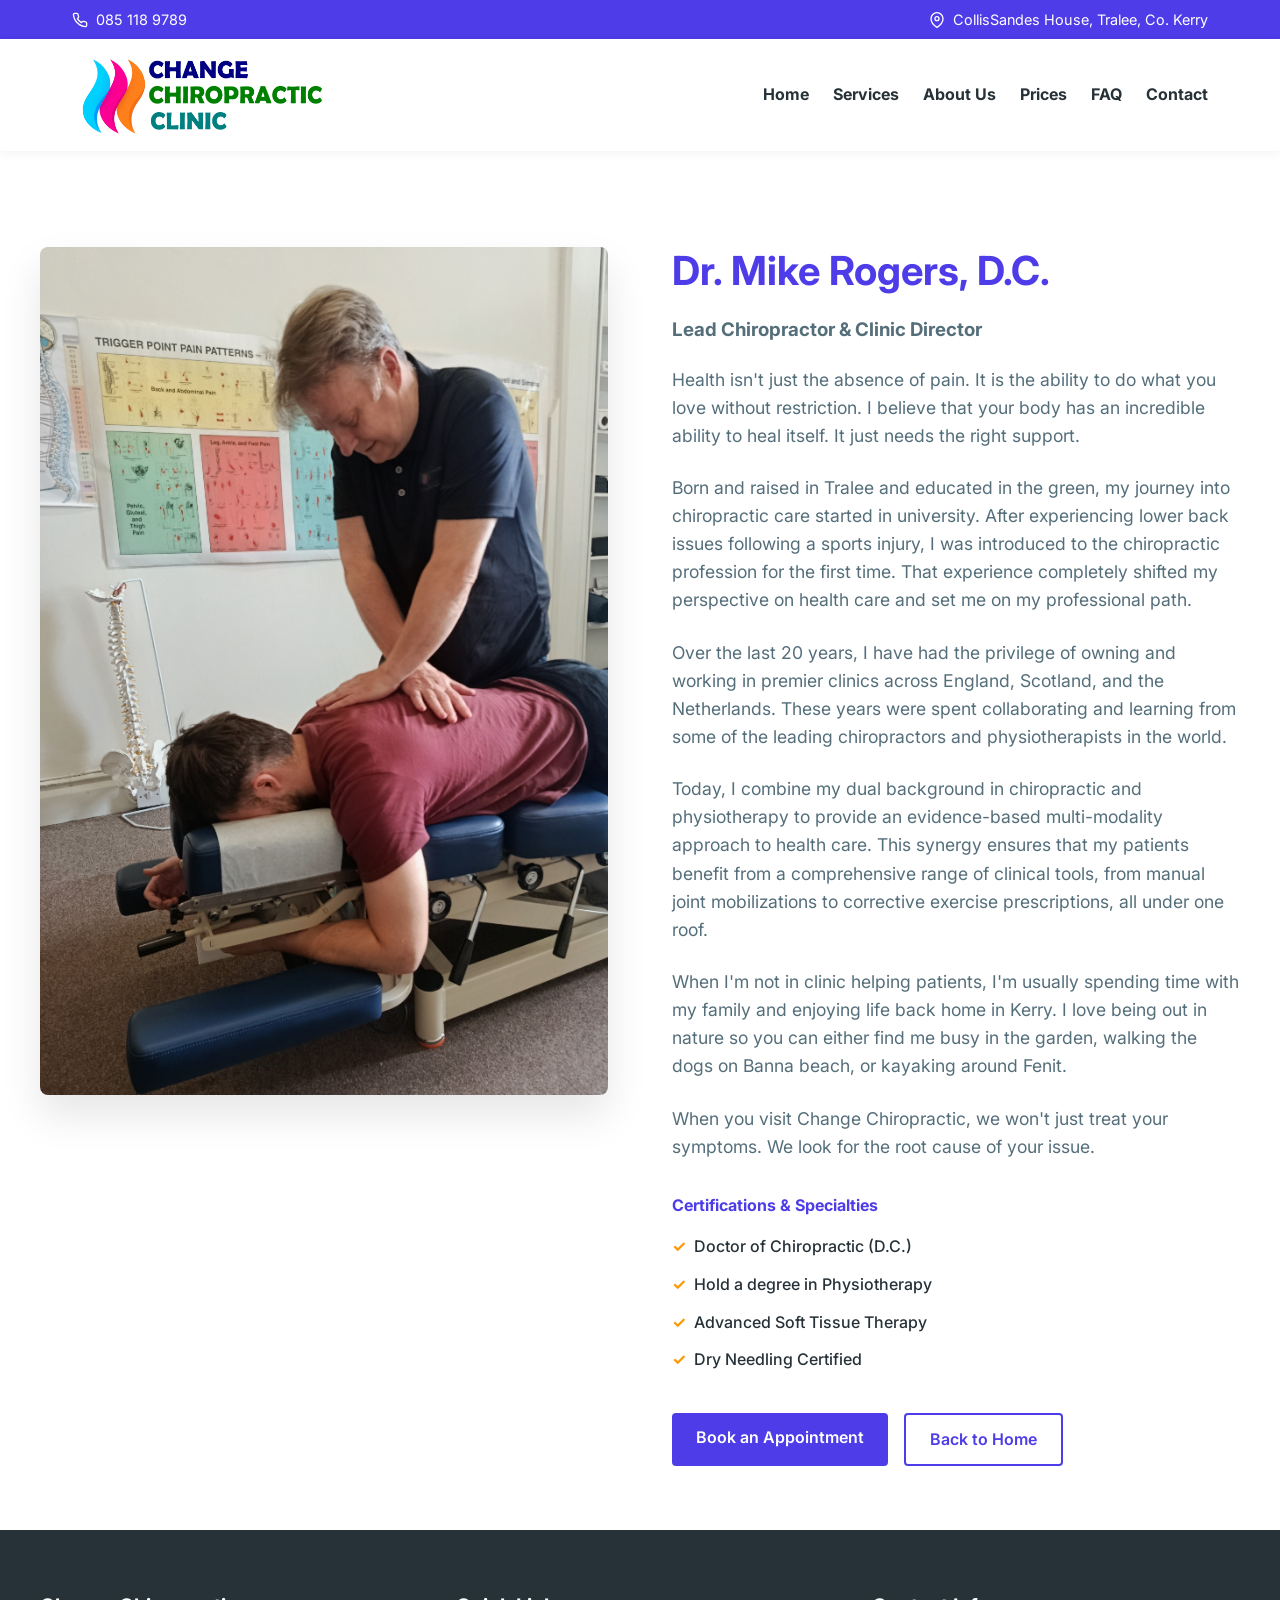
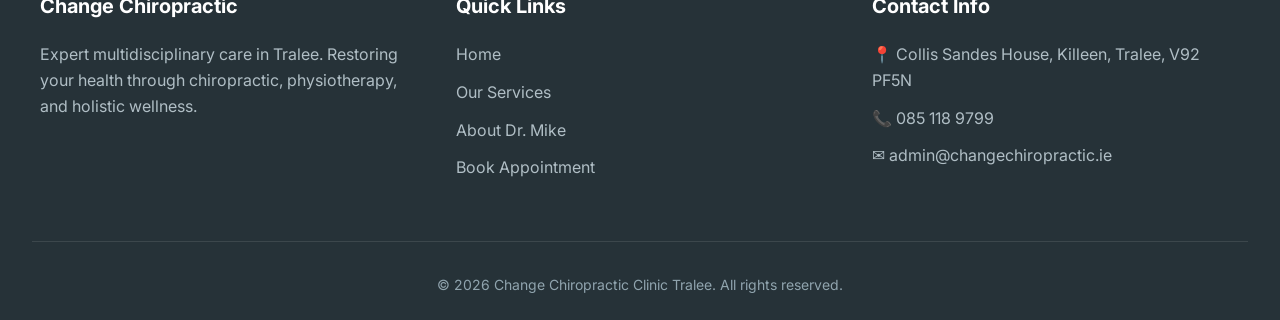
==== about-dr-mike.html @ a07f20c0 "initial commit" ====
<!DOCTYPE html>
<html lang="en">
<head>
    <meta charset="UTF-8">
    <meta name="viewport" content="width=device-width, initial-scale=1.0">
    <title>About Dr. Mike Rogers | Change Chiropractic</title>
    <link rel="stylesheet" href="/style.css">
    <link href="https://fonts.googleapis.com/css2?family=Inter:wght@400;500;600;700&display=swap" rel="stylesheet">
</head>
<body>

    <!-- Top Contact Banner -->
    <div class="top-banner">
        <div class="top-banner-container">
            <div class="top-banner-left">
                <svg xmlns="http://www.w3.org/2000/svg" width="16" height="16" viewBox="0 0 24 24" fill="none" stroke="currentColor" stroke-width="2" stroke-linecap="round" stroke-linejoin="round"><path d="M22 16.92v3a2 2 0 0 1-2.18 2 19.79 19.79 0 0 1-8.63-3.07 19.5 19.5 0 0 1-6-6 19.79 19.79 0 0 1-3.07-8.67A2 2 0 0 1 4.11 2h3a2 2 0 0 1 2 1.72 12.84 12.84 0 0 0 .7 2.81 2 2 0 0 1-.45 2.11L8.09 9.91a16 16 0 0 0 6 6l1.27-1.27a2 2 0 0 1 2.11-.45 12.84 12.84 0 0 0 2.81.7A2 2 0 0 1 22 16.92z"></path></svg>
                <span>085 118 9789</span>
            </div>
            <div class="top-banner-right">
                <svg xmlns="http://www.w3.org/2000/svg" width="16" height="16" viewBox="0 0 24 24" fill="none" stroke="currentColor" stroke-width="2" stroke-linecap="round" stroke-linejoin="round"><path d="M21 10c0 7-9 13-9 13s-9-6-9-13a9 9 0 0 1 18 0z"></path><circle cx="12" cy="10" r="3"></circle></svg>
                <span>CollisSandes House, Tralee, Co. Kerry</span>
            </div>
        </div>
    </div>

    <!-- Header & Navigation -->
    <header>
        <div class="nav-container">
            <a href="#" class="logo">
                <img src="img/logo.png" alt="Change Chiropractic Logo" style="height: 80px; width: auto;">
            </a>
            
            <!-- Desktop Navigation -->
            <ul class="nav-links">
                <li><a href="index.html#home">Home</a></li>
                <li><a href="index.html#services">Services</a></li>
                <li><a href="index.html#about">About Us</a></li>
                <li><a href="index.html#prices">Prices</a></li>
                <li><a href="index.html#faq">FAQ</a></li>
                <li><a href="index.html#contact">Contact</a></li>
            </ul>

            <!-- Hamburger Button -->
            <button class="hamburger" id="hamburger" aria-label="Toggle Menu">
                <span class="bar"></span>
                <span class="bar"></span>
                <span class="bar"></span>
            </button>
        </div>

        <!-- Mobile Navigation Menu -->
        <div class="mobile-menu" id="mobile-menu">
            <ul>
                <li><a href="index.html#home">Home</a></li>
                <li><a href="index.html#services">Services</a></li>
                <li><a href="index.html#about">About Us</a></li>
                <li><a href="index.html#prices">Prices</a></li>
                <li><a href="index.html#faq">FAQ</a></li>
                <li><a href="index.html#contact">Contact</a></li>
                <li><a href="index.html#contact" class="btn-primary" style="display: inline-block; margin-top: 1rem;">Book Appointment</a></li>
            </ul>
        </div>
    </header>

    <!-- Dr. Mike Bio Section -->
    <section class="about" style="padding-top: 6rem; min-height: 70vh;">
        <div class="about-container">
            <div class="about-image">
        <img src="img/adj3.jpg" alt="Dr. Mike Rogers">
        </div>
           <div class="about-content">
    <h2>Dr. Mike Rogers, D.C.</h2>
    <h3 style="color: var(--text-light); margin-bottom: 1.5rem;">Lead Chiropractor & Clinic Director</h3>
    
    <!-- Replace from here... -->
    <p>Health isn't just the absence of pain. It is the ability to do what you love without restriction. I believe that your body has an incredible ability to heal itself. It just needs the right support.</p>
    <p>Born and raised in Tralee and educated in the green, my journey into chiropractic care started in university. After experiencing lower back issues following a sports injury, I was introduced to the chiropractic profession for the first time. That experience completely shifted my perspective on health care and set me on my professional path.</p>
    <p>Over the last 20 years, I have had the privilege of owning and working in premier clinics across England, Scotland, and the Netherlands. These years were spent collaborating and learning from some of the leading chiropractors and physiotherapists in the world.</p>
    <p>Today, I combine my dual background in chiropractic and physiotherapy to provide an evidence-based multi-modality approach to health care. This synergy ensures that my patients benefit from a comprehensive range of clinical tools, from manual joint mobilizations to corrective exercise prescriptions, all under one roof.</p>
    <p>When I'm not in clinic helping patients, I'm usually spending time with my family and enjoying life back home in Kerry. I love being out in nature so you can either find me busy in the garden, walking the dogs on Banna beach, or kayaking around Fenit.</p>
    <p>When you visit Change Chiropractic, we won't just treat your symptoms. We look for the root cause of your issue.</p>
    <!-- ...to here -->
    
    <h4 style="margin-top: 2rem; margin-bottom: 1rem; color: var(--primary-color);">Certifications & Specialties</h4>
    <ul class="features-list">
        <li>Doctor of Chiropractic (D.C.)</li>
        <!-- ... -->
                    <li>Hold a degree in Physiotherapy</li>
                    <li>Advanced Soft Tissue Therapy</li>
                    <li>Dry Needling Certified</li>
                </ul>
                
                <div style="margin-top: 2.5rem; display: flex; gap: 1rem; flex-wrap: wrap;">
                    <a href="index.html#contact" class="btn-primary">Book an Appointment</a>
                    <a href="index.html" class="btn-secondary">Back to Home</a>
                </div>
            </div>
        </div>
    </section>

    <!-- Footer -->
    <footer>
        <div class="footer-content">
            <div class="footer-section">
                <h3>Change Chiropractic</h3>
                <p>Expert multidisciplinary care in Tralee. Restoring your health through chiropractic, physiotherapy, and holistic wellness.</p>
            </div>
            <div class="footer-section">
                <h3>Quick Links</h3>
                <ul>
                    <li><a href="index.html#home">Home</a></li>
                    <li><a href="index.html#services">Our Services</a></li>
                    <li><a href="index.html#about">About Dr. Mike</a></li>
                    <li><a href="index.html#contact">Book Appointment</a></li>
                </ul>
            </div>
            <div class="footer-section">
                <h3>Contact Info</h3>
                <p>📍 Collis Sandes House, Killeen, Tralee, V92 PF5N</p>
                <p>📞 085 118 9799</p>
                <p>✉️ admin@changechiropractic.ie</p>
            </div>
            
        </div>
        <div class="footer-bottom">
            <p>&copy; 2026 Change Chiropractic Clinic Tralee. All rights reserved.</p>
        </div>
    </footer>

    <!-- External JavaScript -->
    <script src="js/main.js"></script>
</body>
</html>
---- style.css ----
/* Reset and Base Styles */
* {
    margin: 0;
    padding: 0;
    box-sizing: border-box;
}
html {
    /* This offsets the scroll position to account for your sticky header */
    scroll-padding-top: 100px; 
    
    /* Bonus: This makes the scrolling smooth instead of instantly jumping! */
    scroll-behavior: smooth; 
}
:root {
    --primary-color: #4d3ce7; /* A professional, calming teal/green */
    --secondary-color: #776bd4;
    --accent-color: #ff9800; /* Warm accent */
    --text-dark: #263238;
    --text-light: #546e7a;
    --bg-light: #f5f7f8;
    --white: #ffffff;
    --font-main: 'Inter', system-ui, -apple-system, sans-serif;
}

body {
    font-family: var(--font-main);
    color: var(--text-dark);
    line-height: 1.6;
    background-color: var(--bg-light);
}

/* Typography */
h1, h2, h3 {
    font-weight: 700;
    line-height: 1.2;
    margin-bottom: 1rem;
}

a {
    text-decoration: none;
    color: inherit;
}

/* Top Contact Banner */
.top-banner {
    background-color: var(--primary-color);
    color: var(--white);
    padding: 0.5rem 0;
    font-size: 0.9rem;
}

.top-banner-container {
    max-width: 1200px;
    margin: 0 auto;
    padding: 0 2rem;
    display: flex;
    justify-content: space-between;
    align-items: center;
}

.top-banner-left,
.top-banner-right {
    display: flex;
    align-items: center;
    gap: 0.5rem;
}

/* Header & Navigation */
header {
    background-color: var(--white);
    box-shadow: 0 2px 10px rgba(0,0,0,0.05);
    position: sticky;
    top: 0;
    z-index: 100;
}

.nav-container {
    max-width: 1200px;
    margin: 0 auto;
    padding: 1rem 2rem;
    display: flex;
    justify-content: space-between;
    align-items: center;
}

.logo {
    font-size: 1.5rem;
    font-weight: 700;
    color: var(--primary-color);
    display: flex;
    align-items: center;
    gap: 0.5rem;
    width: 300px;
    height: auto;
}

.nav-links {
    display: flex;
    gap: 1.5rem; /* Reduced gap slightly to fit more items */
    list-style: none;
}

.nav-links a {
    font-weight: 700; /* Made font thicker (from 500 to 600) */
    color: var(--text-dark);
    transition: color 0.3s ease;
}


.nav-links a:hover {
    color: var(--secondary-color);
}

.btn-primary {
    background-color: var(--primary-color);
    color: var(--white);
    padding: 0.75rem 1.5rem;
    border-radius: 4px;
    font-weight: 600;
    transition: background-color 0.3s ease;
    display: inline-block;
}

.btn-primary:hover {
    background-color: var(--secondary-color);
}

.btn-secondary {
    background-color: transparent;
    color: var(--primary-color);
    border: 2px solid var(--primary-color);
    padding: 0.75rem 1.5rem;
    border-radius: 4px;
    font-weight: 600;
    transition: all 0.3s ease;
    display: inline-block;
    text-decoration: none;
}

.btn-secondary:hover {
    background-color: var(--primary-color);
    color: var(--white);
}
/* Hamburger Menu Button */
.hamburger {
    display: none; /* Hidden on desktop */
    width: 30px;
    height: 21px;
    background: transparent;
    border: none;
    cursor: pointer;
    padding: 0;
    z-index: 101;
    position: relative; /* <-- Added this */
}

.hamburger span {
    display: block;
    width: 100%;
    height: 3px;
    background-color: var(--primary-color);
    border-radius: 10px;
    transition: all 0.3s ease-in-out;
    position: absolute; /* <-- Changed to absolute */
    left: 0;
    transform-origin: center;
}

.hamburger span:nth-child(1) { top: 0; }
.hamburger span:nth-child(2) { top: 9px; }
.hamburger span:nth-child(3) { top: 18px; }

/* Hamburger Animation */
.hamburger.active span:first-child { 
    transform: translateY(9px) rotate(45deg); 
}
.hamburger.active span:nth-child(2) { 
    opacity: 0; 
}
.hamburger.active span:nth-child(3) { 
    transform: translateY(-9px) rotate(-45deg); 
}

/* Mobile Menu Overlay */
.mobile-menu {
    display: none; /* Hidden by default */
    position: absolute;
    top: 100%;
    left: 0;
    width: 100%;
    background-color: var(--white);
    box-shadow: 0 10px 15px rgba(0,0,0,0.1);
    padding: 2rem;
    text-align: center;
    border-top: 1px solid var(--bg-light);
    transform: translateY(-10px);
    opacity: 0;
    visibility: hidden;
    transition: all 0.3s ease;
}

.mobile-menu.active {
    display: block;
    transform: translateY(0);
    opacity: 1;
    visibility: visible;
}

.mobile-menu ul {
    list-style: none;
}

.mobile-menu ul li {
    margin-bottom: 1.5rem;
}

.mobile-menu ul a {
    font-size: 1.2rem;
    font-weight: 500;
    color: var(--text-dark);
}
/* Hero Section */
.hero {
    position: relative;
    color: var(--white);
    text-align: center;
    padding: 8rem 2rem;
    overflow: hidden;
    min-height: 600px;
    display: flex;
    align-items: center;
    justify-content: center;
}

.hero-slideshow {
    position: absolute;
    top: 0;
    left: 0;
    width: 100%;
    height: 100%;
    z-index: -2;
}

.slide {
    position: absolute;
    top: 0;
    left: 0;
    width: 100%;
    height: 100%;
    background-size: cover;
    background-position: center;
    opacity: 0;
    animation: fadeAnimation 15s infinite;
}

/* Delay each slide so they show up one after another */
.slide:nth-child(1) { animation-delay: 0s; }
.slide:nth-child(2) { animation-delay: 5s; }
.slide:nth-child(3) { animation-delay: 10s; }

/* Dark overlay so the white text is always readable */
.slide-overlay {
    position: absolute;
    top: 0;
    left: 0;
    width: 100%;
    height: 100%;
    background-color: rgba(0, 77, 64, 0.75); /* Teal tint */
    z-index: -1;
}

@keyframes fadeAnimation {
    0% { opacity: 0; transform: scale(1); }
    5% { opacity: 1; }
    33% { opacity: 1; }
    38% { opacity: 0; transform: scale(1.05); } /* Slight zoom effect */
    100% { opacity: 0; }
}

.hero-content {
    position: relative;
    z-index: 1;
    max-width: 800px;
    margin: 0 auto;
}

/* NEW CSS RULE ADDED BELOW */
.hero h1 {
    font-size: 3.2rem;
    text-shadow: 2px 2px 4px rgba(0, 0, 0, 0.5);
}

.hero-text-container {
    display: grid;
    grid-template-areas: "overlap";
    align-items: center;
    justify-content: center;
    margin-bottom: 2rem;
}

.hero-text {
    grid-area: overlap;
    margin: 0;
    opacity: 0;
    animation: fadeTextAnimation 15s infinite;
}

@keyframes fadeTextAnimation {
    0% { opacity: 0; }
    5% { opacity: 1; }
    33% { opacity: 1; }
    38% { opacity: 0; }
    100% { opacity: 0; }
}

/* Services Section */
.services {
    padding: 4rem 2rem;
    max-width: 1200px;
    margin: 0 auto;
    text-align: center;
}

.services h2 {
    font-size: 2.5rem;
    margin-bottom: 1rem;
    color: var(--primary-color);
}

.section-subtitle {
    color: var(--text-light);
    margin-bottom: 4rem;
    font-size: 1.1rem;
}

.services-grid {
    display: grid;
    grid-template-columns: repeat(4, 1fr); /* Forces exactly 4 columns on desktop */
    gap: 2.5rem;
}

/* --- Flip Card Styles --- */
.service-card {
    background-color: transparent;
    perspective: 1000px; /* Gives the 3D depth effect */
    height: 320px; /* Fixed height is required for flip cards */
}

.service-card-inner {
    position: relative;
    width: 100%;
    height: 100%;
    text-align: center;
    transition: transform 0.8s cubic-bezier(0.4, 0.2, 0.2, 1);
    transform-style: preserve-3d; /* Allows children to live in 3D space */
}

/* The flip trigger */
.service-card:hover .service-card-inner {
    transform: rotateY(180deg);
}

/* Shared styles for front and back */
.service-card-front, .service-card-back {
    position: absolute;
    width: 100%;
    height: 100%;
    backface-visibility: hidden; /* Hides the back of the element when turned around */
    border-radius: 8px;
    box-shadow: 0 4px 20px rgba(0,0,0,0.05);
    display: flex;
    flex-direction: column;
    justify-content: center;
    align-items: center;
    padding: 1.25rem; /* Changed this from 2rem to 1.25rem */
    overflow: hidden;
}

/* Front of the card */
.service-card-front {
    background-color: var(--white);
    background-size: cover;
    background-position: center;
}

/* Semi-transparent overlay so text is readable over the image */
.front-overlay {
    position: absolute;
    top: 0; left: 0; width: 100%; height: 100%;
    /* CHANGED THIS LINE: */
    background-color: rgba(0, 0, 0, 0.4); 
    z-index: 1;
}

.front-content {
    position: relative;
    z-index: 2;
}

.service-icon {
    font-size: 3.5rem;
    margin-bottom: 1rem;
}

.service-card-front h3 {
    font-size: 1.5rem;
    /* CHANGED THESE TWO LINES: */
    color: var(--white);
    text-shadow: 1px 1px 3px rgba(0,0,0,0.8);
    margin: 0;
}

/* Back of the card */
.service-card-back {
    color: var(--white);
    transform: rotateY(180deg); /* Starts flipped around */
}

/* Individual card background colors pulled from the logo */
.service-card:nth-child(1) .service-card-back { background-color: #0b1a8f; /* Dark Blue from CHANGE */ }
.service-card:nth-child(2) .service-card-back { background-color: #007b22; /* Green from CHIROPRACTIC */ }
.service-card:nth-child(3) .service-card-back { background-color: #00838f; /* Teal from CLINIC */ }
.service-card:nth-child(4) .service-card-back { background-color: #dc2626;  /* Orange from the flame */ }

.service-card .service-card-back h3 {
    font-size: 1.5rem;
    color: var(--white);
    margin-bottom: 1rem;
}

.service-card .service-card-back p {
    color: var(--white); /* Changed to pure white to ensure it overrides */
    font-size: 0.95rem; /* Reduced slightly */
    line-height: 1.5;
    margin: 0; /* Ensures no extra spacing at the bottom */
    -webkit-font-smoothing: antialiased; /* Forces Chrome to render the text crisply in 3D */
}

.service-card p {
    color: var(--text-light);
}

/* About Section */
.about {
    background-color: var(--white);
    padding: 4rem 2rem;
}

.about-container {
     max-width: 1200px;
     margin: 0 auto;
     display: grid;
     grid-template-columns: 1fr 1fr;
     gap: 4rem;
+    align-items: flex-start;  /* Add this line */
 }

.about-image img {
    width: 100%;
    border-radius: 8px;
    box-shadow: 0 20px 40px rgba(0,0,0,0.1);
}

.about-content h2 {
    font-size: 2.5rem;
    color: var(--primary-color);
    margin-bottom: 1.5rem;
}

.about-content p {
    color: var(--text-light);
    margin-bottom: 1.5rem;
    font-size: 1.1rem;
}

.features-list {
    list-style: none;
    margin-bottom: 2rem;
}

.features-list li {
    margin-bottom: 0.75rem;
    display: flex;
    align-items: center;
    gap: 0.5rem;
    color: var(--text-dark);
    font-weight: 500;
}

.features-list li::before {
    content: "✓";
    color: var(--accent-color);
    font-weight: bold;
}

/* Prices Section */
.prices {
    padding: 4rem 2rem;
    background-color: var(--bg-light);
    text-align: center;
}

.prices h2 {
    font-size: 2.5rem;
    color: var(--primary-color);
    margin-bottom: 1rem;
}

.pricing-grid {
    display: grid;
    grid-template-columns: repeat(auto-fit, minmax(280px, 1fr));
    gap: 2rem;
    max-width: 1000px;
    margin: 0 auto;
}

.pricing-card {
    background: var(--white);
    padding: 3rem 2rem;
    border-radius: 8px;
    box-shadow: 0 4px 20px rgba(0,0,0,0.05);
    border-top: 4px solid var(--secondary-color);
    /* We add "box-shadow" to the transition so the shadow animates smoothly too */
    transition: transform 0.3s ease, box-shadow 0.3s ease; 
}

.pricing-card:hover {
    transform: translateY(-12px); /* Makes the card lift higher than the previous -5px */
    box-shadow: 0 15px 30px rgba(0,0,0,0.15); /* Adds a noticeable, soft shadow underneath */
}

.pricing-card h3 {
    font-size: 1.5rem;
    color: var(--text-dark);
    margin-bottom: 1rem;
}

.pricing-card .price {
    font-size: 3rem;
    font-weight: 700;
    color: var(--primary-color);
    margin-bottom: 1rem;
}

/* FAQ Section */
.faq {
    padding: 4rem 2rem;
    background-color: var(--white);
    text-align: center;
}

.faq h2 {
    font-size: 2.5rem;
    color: var(--primary-color);
    margin-bottom: 1rem;
}

.faq-container {
    max-width: 800px;
    margin: 0 auto;
    text-align: left;
}

.faq-item {
    background-color: var(--bg-light);
    margin-bottom: 1rem;
    border-radius: 8px;
    overflow: hidden;
}

.faq-item summary {
    padding: 1.5rem;
    font-size: 1.2rem;
    font-weight: 600;
    color: var(--text-dark);
    cursor: pointer;
    list-style: none; /* Remove default arrow */
    position: relative;
     transition: color 0.3s ease;
}

.faq-item summary:hover {
    color: var(--primary-color);
}

.faq-item summary::-webkit-details-marker {
    display: none; /* Remove default arrow in WebKit */
}

.faq-item summary::after {
    content: '+';
    position: absolute;
    right: 1.5rem;
    font-size: 1.5rem;
    color: var(--primary-color);
    transition: transform 0.3s ease;
}

.faq-item[open] summary::after {
    content: '−';
    transform: rotate(180deg);
}

.faq-item p {
     padding: 0 1.5rem 1.5rem;
     color: var(--text-light);
+    text-align: justify;
 }

/* Testimonials */

.testimonials {
    padding: 4rem 2rem;
    background-color: var(--bg-light);
    text-align: center;
}

.testimonials h2 {
    font-size: 2.5rem;
    color: var(--primary-color);
    margin-bottom: 3rem;
}
.testimonial-card {
    background: var(--white);
    padding: 2.5rem;
    border-radius: 8px;
    max-width: 800px;
    margin: 0 auto;
    box-shadow: 0 4px 20px rgba(0,0,0,0.05);
    font-style: italic;
    color: var(--text-light);
    font-size: 1.2rem;
    /* NEW: Hide by default and animate */
    display: none;
    animation: fadeEffect 0.5s;
}

/* NEW: Class to display current slide */
.testimonial-card.active {
    display: block;
}

/* NEW: Fade-in animation */
@keyframes fadeEffect {
    from { opacity: 0; }
    to { opacity: 1; }
}

.testimonial-author {
    margin-top: 1.5rem;
    font-weight: 600;
    font-style: normal;
    color: var(--text-dark);
}

/* NEW: Carousel Layout Styles */
.carousel-container {
    position: relative;
    max-width: 900px;
    margin: 0 auto;
    display: flex;
    align-items: center;
    justify-content: center;
    gap: 1rem;
}

.carousel-track {
    overflow: hidden;
    position: relative;
    width: 100%;
}

.carousel-btn {
    background: none;
    border: none;
    font-size: 2.5rem;
    color: var(--primary-color);
    cursor: pointer;
    transition: transform 0.3s ease, color 0.3s ease;
    padding: 0 10px;
    user-select: none;
}

.carousel-btn:hover {
    color: var(--secondary-color);
    transform: scale(1.1);
}

.carousel-indicators {
    text-align: center;
    margin-top: 1.5rem;
}

.dot {
    cursor: pointer;
    height: 12px;
    width: 12px;
    margin: 0 5px;
    background-color: #bbb;
    border-radius: 50%;
    display: inline-block;
    transition: background-color 0.3s ease;
}

.dot.active, .dot:hover {
    background-color: var(--primary-color);
}

/* Contact Form Section */
.contact-section {
    padding: 4rem 2rem;
    background-color: var(--white);
}

.contact-container {
    max-width: 1000px;
    margin: 0 auto;
    display: grid;
    grid-template-columns: 1fr 1fr;
    gap: 4rem;
}

.contact-info-block h2 {
    color: var(--primary-color);
    margin-bottom: 1rem;
}

.contact-info-block p {
    color: var(--text-light);
    margin-bottom: 2rem;
}

.contact-details {
    display: grid;
    grid-template-columns: 1fr 1fr;
    gap: 1.5rem;
    margin-bottom: 2rem;
}

.detail-item {
    color: var(--text-dark); /* Changed from --text-light */
    font-size: 1.1rem;       /* Increased from 0.95rem */
    line-height: 1.6;
}

.detail-item strong {
    color: var(--primary-color); /* Changed from --text-dark to your theme color */
    display: inline-block;
    margin-bottom: 0.4rem;       /* Increased slightly from 0.25rem */
    font-size: 1.2rem;           /* Increased from 1.05rem */
}

.detail-item a {
    color: var(--primary-color);
    transition: color 0.3s ease;
}

.detail-item a:hover {
    color: var(--secondary-color);
}

.detail-item.hours {
    grid-column: 1 / -1; /* Makes the hours span across both columns */
}

.map-container {
    width: 100%;
    border-radius: 8px;
    overflow: hidden;
    box-shadow: 0 4px 15px rgba(0,0,0,0.05);
    background-color: #eee; /* placeholder color while loading */
}

.contact-form-block {
    background: var(--bg-light);
    padding: 2.5rem;
    border-radius: 8px;
    box-shadow: 0 4px 15px rgba(0,0,0,0.05);
}

.form-group {
    margin-bottom: 1.5rem;
}

.form-group label {
    display: block;
    margin-bottom: 0.5rem;
    font-weight: 600;
    color: var(--text-dark);
}

.form-group input,
.form-group textarea {
    width: 100%;
    padding: 0.75rem;
    border: 1px solid #ddd;
    border-radius: 4px;
    font-family: var(--font-main);
    font-size: 1rem;
    transition: border-color 0.3s ease;
}

.form-group input:focus,
.form-group textarea:focus {
    outline: none;
    border-color: var(--primary-color);
}

.form-message {
    margin-top: 1rem;
    padding: 1rem;
    border-radius: 4px;
    display: none;
    font-weight: 600;
}

.form-message.success {
    display: block;
    background-color: #d4edda;
    color: #155724;
    border: 1px solid #c3e6cb;
}

@media (max-width: 768px) {
    .contact-container {
        grid-template-columns: 1fr;
        gap: 2rem;
    }
}

@media (max-width: 768px) {
    .contact-container {
        grid-template-columns: 1fr;
        gap: 2rem;
    }
    
    /* <-- ADD THIS NEW BLOCK HERE --> */
    .contact-details {
        grid-template-columns: 1fr;
    }
}
/* Footer */
footer {
    background-color: var(--text-dark);
    color: var(--white);
    padding: 4rem 2rem 1.5rem;
}

.footer-content {
    max-width: 1200px;
    margin: 0 auto;
    display: grid;
    grid-template-columns: repeat(auto-fit, minmax(250px, 1fr));
    gap: 3rem;
    margin-bottom: 3rem;
}

.footer-section h3 {
    margin-bottom: 1.5rem;
    color: var(--white);
    font-size: 1.25rem;
}

.footer-section p {
    color: #b0bec5;
    margin-bottom: 0.75rem;
}

.footer-section ul {
    list-style: none;
}

.footer-section ul li {
    margin-bottom: 0.75rem;
}

.footer-section ul a {
    color: #b0bec5;
    transition: color 0.3s ease;
}

.footer-section ul a:hover {
    color: var(--white);
}

.footer-bottom {
    text-align: center;
    padding-top: 2rem;
    border-top: 1px solid rgba(255,255,255,0.1);
    font-size: 0.875rem;
    color: #90a4ae;
}

/* Responsive Design */
@media (max-width: 1024px) {
    /* Switch to mobile menu earlier (at 1024px) to prevent menu items from crashing into the button */
    .nav-links, .desktop-btn {
        display: none; /* Hide desktop nav */
    }
    
    .hamburger {
        display: flex; /* Show hamburger button */
    }
}

@media (max-width: 992px) {
    .hero h1 {
        font-size: 2.8rem;
    }
    .services-grid {
        grid-template-columns: repeat(2, 1fr); /* Forces 2x2 grid on medium screens */
    }
    .about-container {
        grid-template-columns: 1fr;
    }
    .about-image {
        order: -1;
    }
}

   @media (max-width: 768px) {
    .top-banner-container {
        flex-direction: column;
        gap: 0.5rem;
    }
    .heading {
        text-align: center;
    }
    .services-grid {
        grid-template-columns: 1fr; /* Forces 1 column on mobile screens */
    }
    .hero {
        padding: 5rem 1rem;
    }
    .hero-content {
        padding: 0 1.5rem; /* Adds extra padding on the sides for mobile */
    }
    /* ... rest of the code stays the same ... */
    
    .services, .about, .prices, .faq, .testimonials {
        padding: 2.5rem 1rem;
    }
}
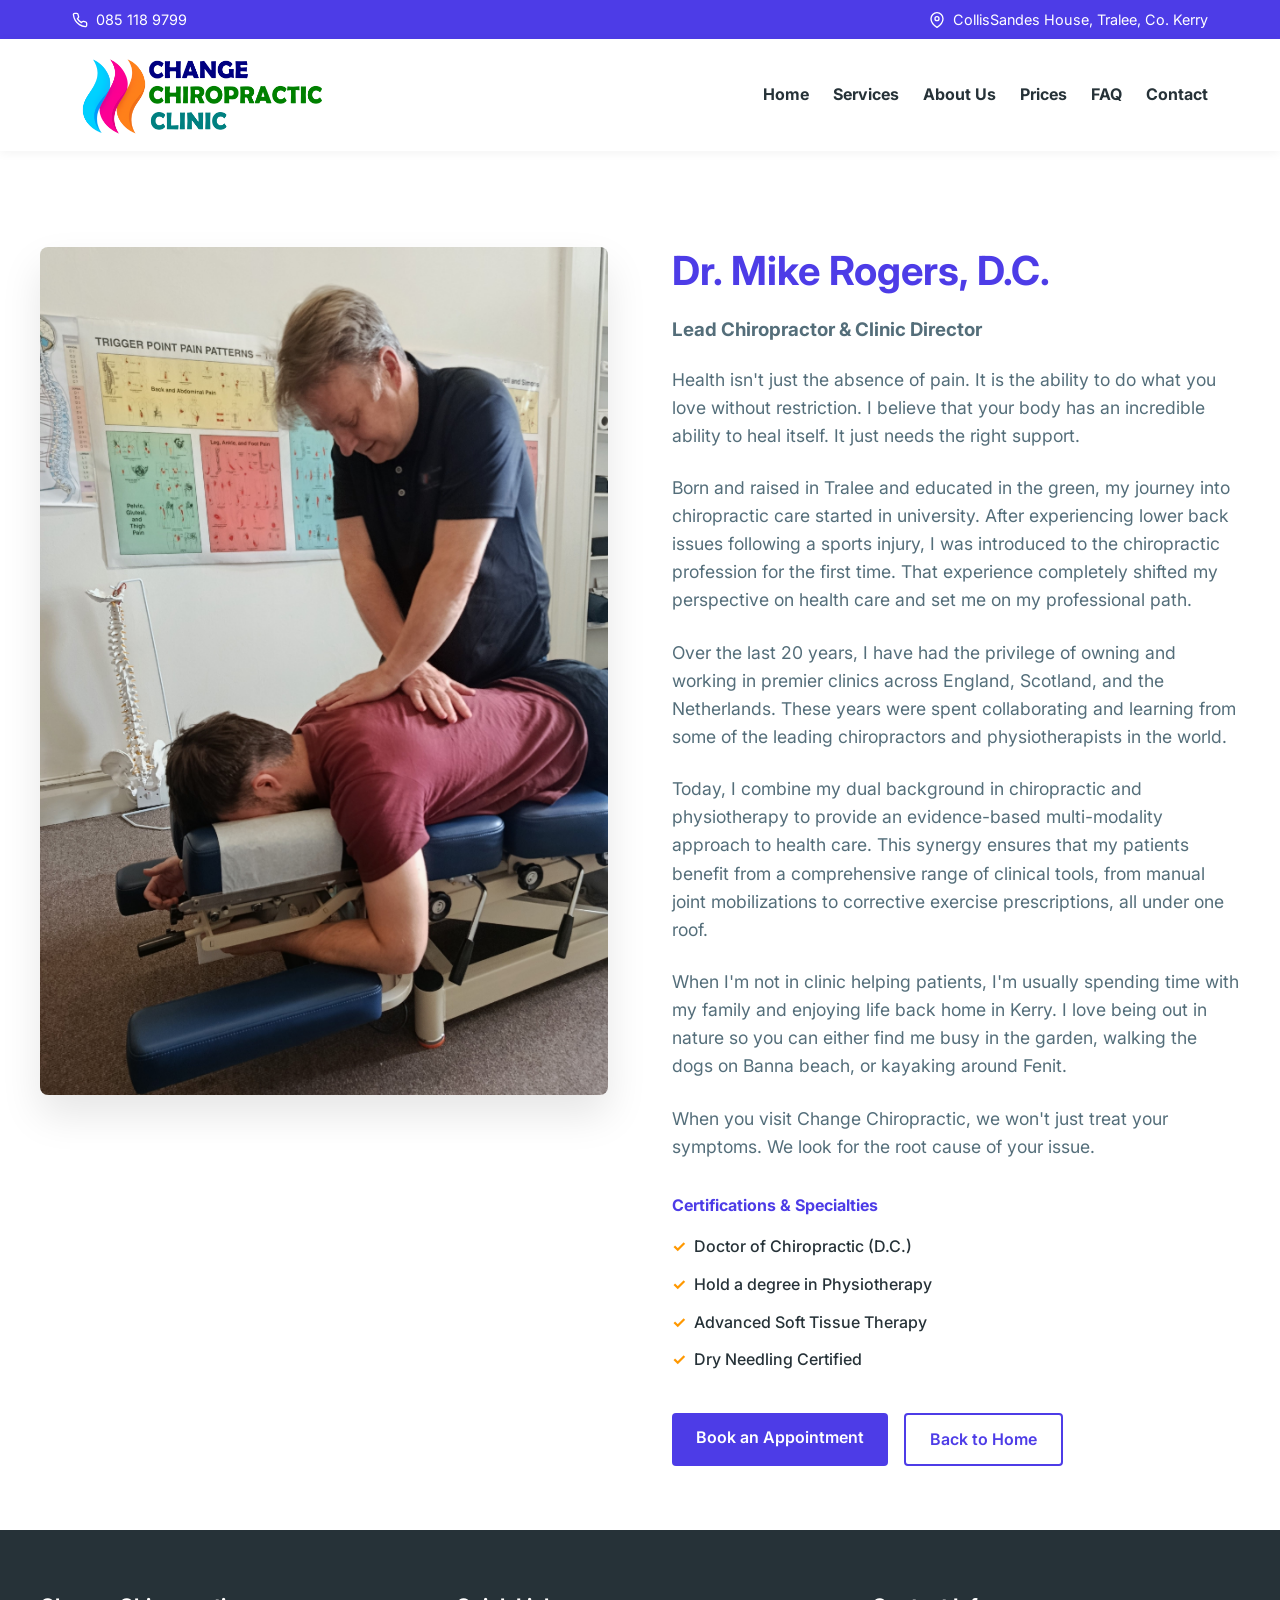
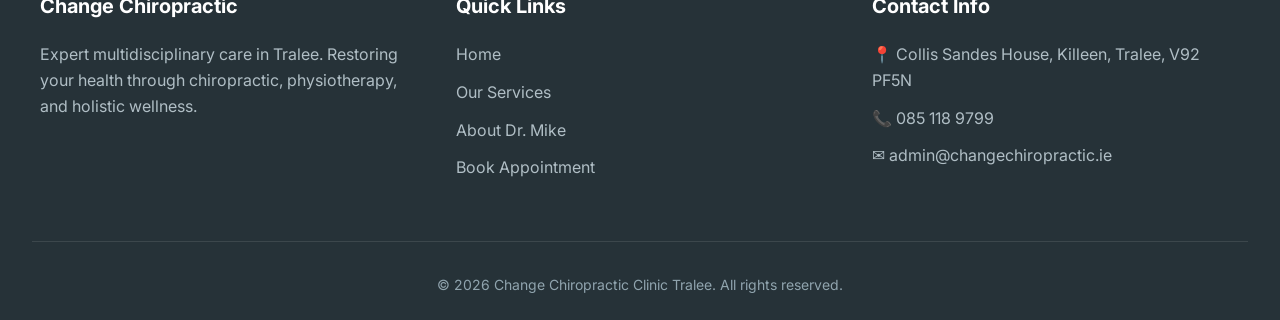
==== commit bfcea126: "corrected the phone number" ====
--- a/about-dr-mike.html
+++ b/about-dr-mike.html
@@ -14,7 +14,7 @@
         <div class="top-banner-container">
             <div class="top-banner-left">
                 <svg xmlns="http://www.w3.org/2000/svg" width="16" height="16" viewBox="0 0 24 24" fill="none" stroke="currentColor" stroke-width="2" stroke-linecap="round" stroke-linejoin="round"><path d="M22 16.92v3a2 2 0 0 1-2.18 2 19.79 19.79 0 0 1-8.63-3.07 19.5 19.5 0 0 1-6-6 19.79 19.79 0 0 1-3.07-8.67A2 2 0 0 1 4.11 2h3a2 2 0 0 1 2 1.72 12.84 12.84 0 0 0 .7 2.81 2 2 0 0 1-.45 2.11L8.09 9.91a16 16 0 0 0 6 6l1.27-1.27a2 2 0 0 1 2.11-.45 12.84 12.84 0 0 0 2.81.7A2 2 0 0 1 22 16.92z"></path></svg>
-                <span>085 118 9789</span>
+                <span>085 118 9799</span>
             </div>
             <div class="top-banner-right">
                 <svg xmlns="http://www.w3.org/2000/svg" width="16" height="16" viewBox="0 0 24 24" fill="none" stroke="currentColor" stroke-width="2" stroke-linecap="round" stroke-linejoin="round"><path d="M21 10c0 7-9 13-9 13s-9-6-9-13a9 9 0 0 1 18 0z"></path><circle cx="12" cy="10" r="3"></circle></svg>
--- a/style.css
+++ b/style.css
@@ -820,6 +820,12 @@
     color: #155724;
     border: 1px solid #c3e6cb;
 }
+.form-message.error {
+    display: block;
+    background-color: #f8d7da;
+    color: #721c24;
+    border: 1px solid #f5c6cb;
+}
 
 @media (max-width: 768px) {
     .contact-container {
